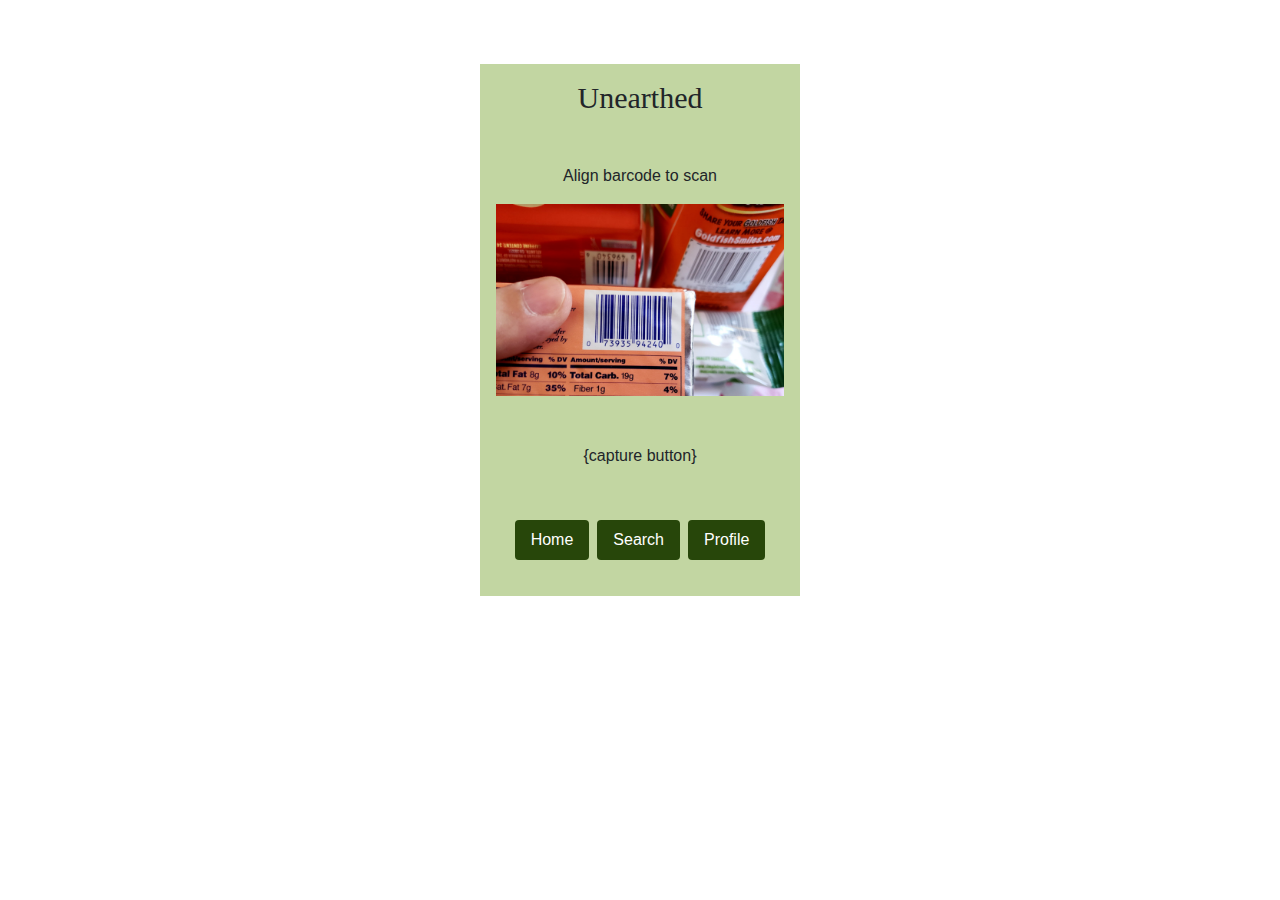
==== index.html @ a4210421 "first commit" ====
<!doctype html>
<html lang="en">
  <head>
    <!-- Required meta tags -->
    <meta charset="utf-8">
    <meta name="viewport" content="width=device-width, initial-scale=1, shrink-to-fit=no">

    <!-- Bootstrap CSS -->
    <link rel="preconnect" href="https://fonts.gstatic.com">
    <link href="https://fonts.googleapis.com/css2?family=Playfair+Display+SC&display=swap" rel="stylesheet">
    <link rel="stylesheet" href="https://stackpath.bootstrapcdn.com/bootstrap/4.3.1/css/bootstrap.min.css" integrity="sha384-ggOyR0iXCbMQv3Xipma34MD+dH/1fQ784/j6cY/iJTQUOhcWr7x9JvoRxT2MZw1T" crossorigin="anonymous">
    <link rel="stylesheet" href="style.css">

    <title>Unearthed App</title>
  </head>
  <body>

    <div id="container" class="w-25 mx-auto p-3">
    <h1 class="text-center mb-3">Unearthed</h1>

    <!-- jQuery GoogleCDN -->

    <script src="https://ajax.googleapis.com/ajax/libs/jquery/3.6.0/jquery.min.js"></script>
    <script src= "script.js"></script>

    <!-- jQuery first, then Popper.js, then Bootstrap JS -->
    <!-- <script src="https://code.jquery.com/jquery-3.3.1.slim.min.js" integrity="sha384-q8i/X+965DzO0rT7abK41JStQIAqVgRVzpbzo5smXKp4YfRvH+8abtTE1Pi6jizo" crossorigin="anonymous"></script> -->

    <script src="https://cdnjs.cloudflare.com/ajax/libs/popper.js/1.14.7/umd/popper.min.js" integrity="sha384-UO2eT0CpHqdSJQ6hJty5KVphtPhzWj9WO1clHTMGa3JDZwrnQq4sF86dIHNDz0W1" crossorigin="anonymous"></script>

    <!-- <script src="https://stackpath.bootstrapcdn.com/bootstrap/4.3.1/js/bootstrap.min.js" integrity="sha384-JjSmVgyd0p3pXB1rRibZUAYoIIy6OrQ6VrjIEaFf/nJGzIxFDsf4x0xIM+B07jRM" crossorigin="anonymous"></script> -->

</body>

<div class="text-center mt-5">
    <p>Align barcode to scan</p>
</div>



<div class="mx-auto">
    <img src="images/barcodes.jpeg" alt"barcode" class="img-fluid" alt="Responsive image">
 
</div>


<div class="text-center mt-5 mb-5">
{capture button}

</div>



<div class="d-flex justify-content-center mt-3 mb-3">

    <ul class="nav nav-pills">
        <li class="nav-item pill-1 p-1">
          <a class="nav-link active" href="#">Home</a>
        </li>
        <li class="nav-item pill-1 p-1">
          <a class="nav-link" href="#">Search</a>
        </li>
        <li class="nav-item pill-1 p-1">
          <a class="nav-link" href="#">Profile</a>
        </li>
        </li>
      </ul>
</div>

</div>




</html>
---- style.css ----
body {
    margin-top: 4em;
    
}


h1 {
    font-size: 30px;
    font-family: 'Playfair Display';
}


.nav-pills .pill-1 .nav-link {
    background-color: #27460A;
    color: white;
}

.pill-1 .nav-link:hover {
    background-color: #A2A989;
}

#container {
    background-color: #C2D6A2;
}
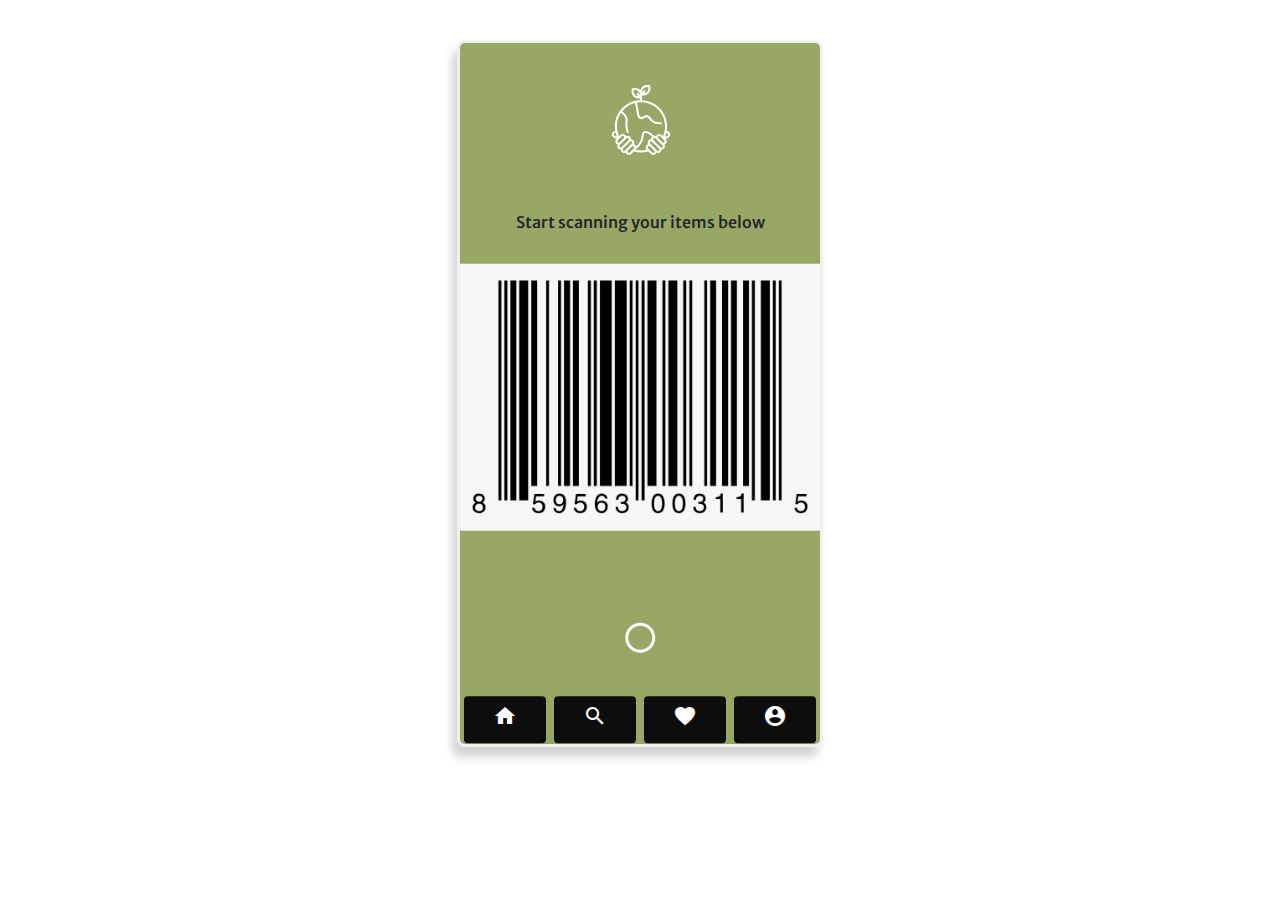
==== commit ce68067f: "third commit" ====
--- a/index.html
+++ b/index.html
@@ -7,7 +7,9 @@
 
     <!-- Bootstrap CSS -->
     <link rel="preconnect" href="https://fonts.gstatic.com">
-    <link href="https://fonts.googleapis.com/css2?family=Playfair+Display+SC&display=swap" rel="stylesheet">
+    <link rel="preconnect" href="https://fonts.gstatic.com">
+    <link href="https://fonts.googleapis.com/css2?family=Merriweather+Sans:wght@300&display=swap" rel="stylesheet">
+    <link rel="stylesheet" href="https://fonts.googleapis.com/icon?family=Material+Icons">
     <link rel="stylesheet" href="https://stackpath.bootstrapcdn.com/bootstrap/4.3.1/css/bootstrap.min.css" integrity="sha384-ggOyR0iXCbMQv3Xipma34MD+dH/1fQ784/j6cY/iJTQUOhcWr7x9JvoRxT2MZw1T" crossorigin="anonymous">
     <link rel="stylesheet" href="style.css">
 
@@ -15,8 +17,8 @@
   </head>
   <body>
 
-    <div id="container" class="w-25 mx-auto p-3">
-    <h1 class="text-center mb-3">Unearthed</h1>
+    <div id="container" class="mx-auto">
+    <!-- <h1 class="text-center p-3">Unearthed</h1> -->
 
     <!-- jQuery GoogleCDN -->
 
@@ -30,46 +32,53 @@
 
     <!-- <script src="https://stackpath.bootstrapcdn.com/bootstrap/4.3.1/js/bootstrap.min.js" integrity="sha384-JjSmVgyd0p3pXB1rRibZUAYoIIy6OrQ6VrjIEaFf/nJGzIxFDsf4x0xIM+B07jRM" crossorigin="anonymous"></script> -->
 
-</body>
+<img src="images/logo.svg" alt="brand logo" class="w-25" id="logo">
 
-<div class="text-center mt-5">
-    <p>Align barcode to scan</p>
-</div>
+<div id="environment_cam">
+  <h3 class="text-center">Start scanning your items below</h3>
+    <img src="images/barcode.png" alt="barcode" class="img-fluid" alt="Responsive image">
+  </div>
 
 
-
-<div class="mx-auto">
-    <img src="images/barcodes.jpeg" alt"barcode" class="img-fluid" alt="Responsive image">
- 
-</div>
-
-
-<div class="text-center mt-5 mb-5">
-{capture button}
+<div class ="mx-auto" id="capturebtn">
+  <a href="capture.html"><img src="images/capture.svg" alt="button" class="img-fluid" alt="Responsive image">
 
 </div>
 
 
 
-<div class="d-flex justify-content-center mt-3 mb-3">
+<!-- <div class="d-flex justify-content-center mt-3 mb-3"> -->
+<div id="navmenu">
 
-    <ul class="nav nav-pills">
+    <ul class="nav nav-pills nav-fill">
         <li class="nav-item pill-1 p-1">
-          <a class="nav-link active" href="#">Home</a>
+          <a class="nav-link active" href="#">
+            <i class="material-icons">home</i></a>
         </li>
+
         <li class="nav-item pill-1 p-1">
-          <a class="nav-link" href="#">Search</a>
+          <a class="nav-link" href="#">
+            <i class="material-icons">search</i></a>
+          </a>
         </li>
+
         <li class="nav-item pill-1 p-1">
-          <a class="nav-link" href="#">Profile</a>
+          <a class="nav-link" href="#">
+          <i class="material-icons">favorite</i></a>
         </li>
+        
+        <li class="nav-item pill-1 p-1">
+          <a class="nav-link" href="#">
+            <i class="material-icons">account_circle</i></a>
+          </a>
         </li>
+
       </ul>
 </div>
 
 </div>
 
-
+</body>
 
 
 </html>--- a/style.css
+++ b/style.css
@@ -1,24 +1,133 @@
-body {
-    margin-top: 4em;
+/* body {
+   font-size; 10px;
+} */
+
+h1 {
+    font-size: 25px;
+    font-family: 'Merriweather Sans';
+    font-weight: 100;
+    color: white;
+}
+
+h2 {
+    font-size: 18px;
+    font-family: 'Merriweather Sans';
+}
+
+h3 {
+    font-size: 16px;
+    font-family: 'Merriweather Sans';
+    margin-bottom: 2em;
+}
+
+/* Elements */
+
+#container {
+    background-color: rgb(151, 167, 101); 
+    margin-top: 30pt;
+    height: 530pt;
+    width: 275pt;
+    border: 3px solid rgb(240, 240, 240);
+    border-radius: 0.5em;
+    box-shadow: -5px 10px 10px rgb(211, 211, 211);
+}
+
+#logo {
+    margin-left: 8.5em;
+    margin-top: 2em;
+}
+
+#environment_cam {
+    transform: translateY(15%);
+}
+
+#prod_img {
+    transform: translateY(10%);
+}
+
+
+#capturebtn {
+    transform: translate(45%, 380%);
+}
+
+a {
+    color: black;
+}
+
+#navmenu {
+    transform: translateY(315%);
+    flex-direction: column;
     
 }
 
-
-h1 {
-    font-size: 30px;
-    font-family: 'Playfair Display';
+#navmenutwo {
+    transform: translateY(265%);
+    flex-direction: column;
 }
 
-
 .nav-pills .pill-1 .nav-link {
-    background-color: #27460A;
+    background-color: rgb(14, 13, 13);
     color: white;
 }
 
 .pill-1 .nav-link:hover {
-    background-color: #A2A989;
+    background-color:  rgb(83, 94, 53); 
 }
 
-#container {
-    background-color: #C2D6A2;
-}+#info {
+    margin-left: 1em;
+    margin-top: 3em;
+    text-transform: uppercase;
+    font-family: 'Merriweather Sans';
+}
+
+#info a {
+    padding: 1em;
+}
+
+#info a:hover {
+    color: black;
+}
+
+#brand {
+    background-color:#899b57; 
+    display: block;
+    margin-left: -1em;
+    border-bottom: 1px solid rgb(52, 59, 33, 0.5);
+}
+
+#ethics {
+    background-color:#899b57;
+    display: block;
+    margin-left: -1em;
+    border: 1px solid rgb(52, 59, 33, 0.5);
+}
+
+
+#certs {
+    background-color:#899b57; 
+    display: block;
+    margin-left: -1em;
+    border: 1px solid rgb(52, 59, 33, 0.5);
+}
+
+#rating {
+    background-color: #899b57;
+    display: block;
+    margin-left: -1em;
+    border: 1px solid rgb(52, 59, 33, 0.5);
+}
+
+
+.text {
+    font-size: 15px;
+    text-transform: none;
+    display: none;
+    display: block;
+    background-color: rgb(118, 134, 74); 
+    margin-left: -1em;
+    margin-bottom: 0em;
+    color: black;
+    padding: 1em;
+}
+
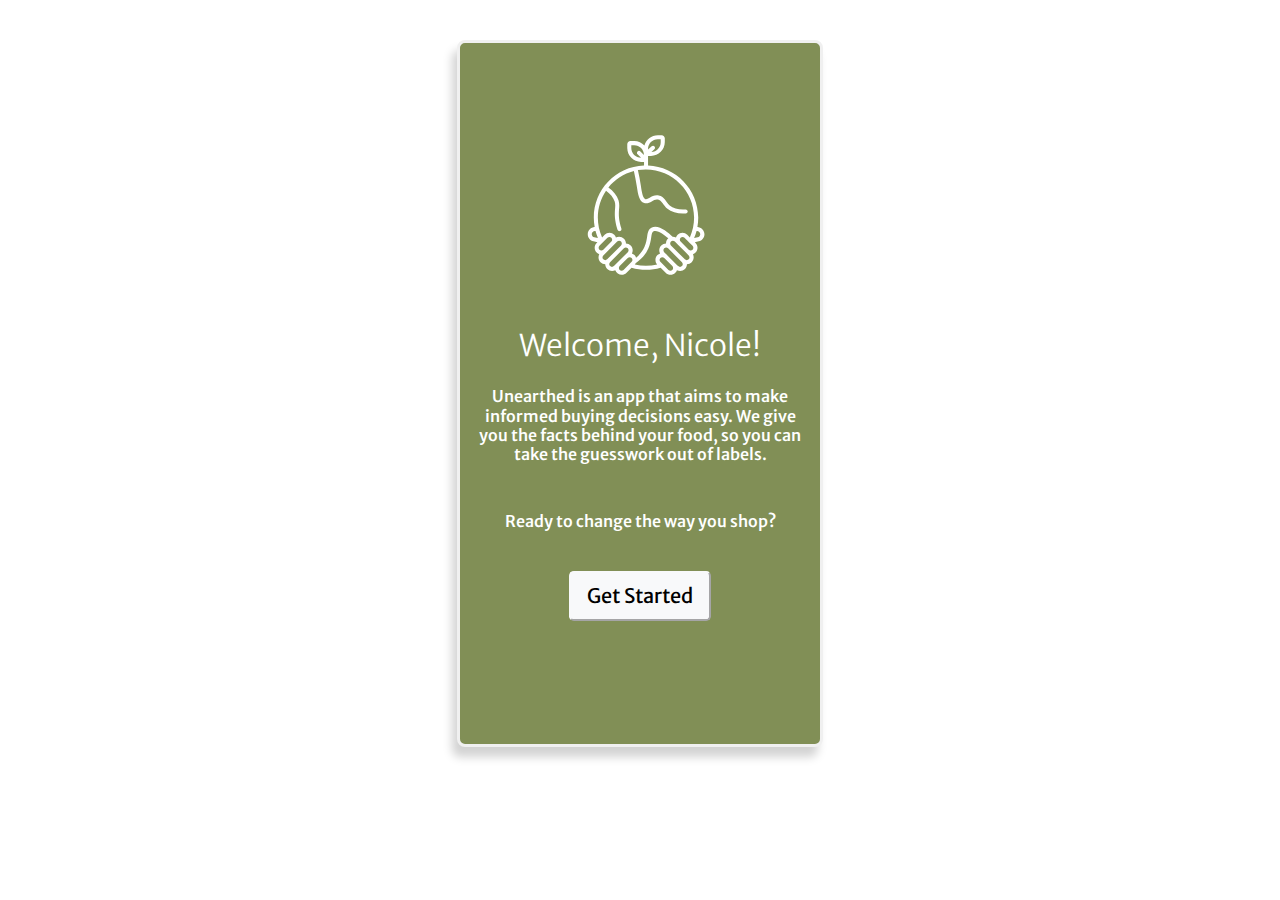
==== commit 9ac83602: "fourth commit" ====
--- a/index.html
+++ b/index.html
@@ -17,7 +17,7 @@
   </head>
   <body>
 
-    <div id="container" class="mx-auto">
+    <div id="screen" class="mx-auto">
     <!-- <h1 class="text-center p-3">Unearthed</h1> -->
 
     <!-- jQuery GoogleCDN -->
@@ -32,48 +32,28 @@
 
     <!-- <script src="https://stackpath.bootstrapcdn.com/bootstrap/4.3.1/js/bootstrap.min.js" integrity="sha384-JjSmVgyd0p3pXB1rRibZUAYoIIy6OrQ6VrjIEaFf/nJGzIxFDsf4x0xIM+B07jRM" crossorigin="anonymous"></script> -->
 
-<img src="images/logo.svg" alt="brand logo" class="w-25" id="logo">
+<img src="images/logo.svg" alt="brand logo" class="w-50" id="logo_lg">
 
-<div id="environment_cam">
-  <h3 class="text-center">Start scanning your items below</h3>
-    <img src="images/barcode.png" alt="barcode" class="img-fluid" alt="Responsive image">
+<div id="intro_head">
+  <!-- <h1 class="text-center">Unearthed</h1> -->
   </div>
 
+  <h1 class="text-center mt-4">Welcome, Nicole!</h1>
+<h3 class="text-center"> 
+    Unearthed is an app that aims to make informed buying decisions easy. We give you the facts behind your food, so you can take the guesswork out of labels. 
+</h3>
 
-<div class ="mx-auto" id="capturebtn">
-  <a href="capture.html"><img src="images/capture.svg" alt="button" class="img-fluid" alt="Responsive image">
+<h3 class="text-center mt-3">Ready to change the way you shop?</h3>
 
+<div class ="text-center mx-auto" id="start_btn">
+    <button type="button" class="btn-lg btn-light"><a href="capture.html">Get Started</a>
+    </button>
 </div>
 
-
-
-<!-- <div class="d-flex justify-content-center mt-3 mb-3"> -->
-<div id="navmenu">
-
-    <ul class="nav nav-pills nav-fill">
-        <li class="nav-item pill-1 p-1">
-          <a class="nav-link active" href="#">
-            <i class="material-icons">home</i></a>
-        </li>
-
-        <li class="nav-item pill-1 p-1">
-          <a class="nav-link" href="#">
-            <i class="material-icons">search</i></a>
-          </a>
-        </li>
-
-        <li class="nav-item pill-1 p-1">
-          <a class="nav-link" href="#">
-          <i class="material-icons">favorite</i></a>
-        </li>
-        
-        <li class="nav-item pill-1 p-1">
-          <a class="nav-link" href="#">
-            <i class="material-icons">account_circle</i></a>
-          </a>
-        </li>
-
-      </ul>
+<!-- <div class="text-center">
+<div class="spinner-border text-dark mx-auto" role="status">
+    <span class="sr-only">Loading...</span>
+  </div> -->
 </div>
 
 </div>
--- a/style.css
+++ b/style.css
@@ -1,44 +1,85 @@
-/* body {
-   font-size; 10px;
-} */
+body {
+  font-family: 'Merriweather Sans';
+  color: white;
+}
 
 h1 {
-    font-size: 25px;
+    font-size: 30px;
     font-family: 'Merriweather Sans';
     font-weight: 100;
     color: white;
 }
 
 h2 {
-    font-size: 18px;
+    font-size: 17px;
     font-family: 'Merriweather Sans';
+    color: white;
 }
 
 h3 {
     font-size: 16px;
     font-family: 'Merriweather Sans';
-    margin-bottom: 2em;
+    padding: 1em;
+}
+
+
+
+#intro_head {
+    margin-top: 2em;
 }
 
 /* Elements */
 
-#container {
-    background-color: rgb(151, 167, 101); 
+#screen {
+    background-color: rgb(129, 143, 86); 
     margin-top: 30pt;
     height: 530pt;
     width: 275pt;
     border: 3px solid rgb(240, 240, 240);
     border-radius: 0.5em;
     box-shadow: -5px 10px 10px rgb(211, 211, 211);
+    position: relative;
 }
 
-#logo {
-    margin-left: 8.5em;
-    margin-top: 2em;
+#logo_lg {
+    margin-left: 6em;
+    margin-top: 4.5em;
 }
 
-#environment_cam {
-    transform: translateY(15%);
+#logo_sm {
+    margin-left: 8.5em;
+    margin-top: 3em;
+}
+
+#start_btn {
+    margin-top: 1.5em;
+}
+
+.btn-lg:hover {
+    background-color: rgba(10, 10, 10, 0.877);
+    color: white;
+    text-decoration: none;
+}
+
+.btn-lg a:hover {
+    color:white;
+    text-decoration: none;
+}
+
+
+/* Webcam */
+
+#container {
+    transform: translateY(20%);
+    width: 330px;
+    height: 250px;
+    border: 5px rgb(255, 255, 255) solid;
+}
+
+#videoElement {
+    width: 430px;
+    height: 240px;
+    margin-left: -3.42em;
 }
 
 #prod_img {
@@ -47,7 +88,7 @@
 
 
 #capturebtn {
-    transform: translate(45%, 380%);
+    transform: translate(43%, 150%);
 }
 
 a {
@@ -55,14 +96,19 @@
 }
 
 #navmenu {
-    transform: translateY(315%);
-    flex-direction: column;
+    position: absolute;
+    width: 100%;
+    bottom: 0;
+    /* transform: translateY(315%);
+    flex-direction: column; */
     
 }
 
 #navmenutwo {
-    transform: translateY(265%);
-    flex-direction: column;
+    position: absolute;
+    width: 100%;
+    bottom: 0;
+    /* margin-left: -0.9em; */
 }
 
 .nav-pills .pill-1 .nav-link {
@@ -74,8 +120,18 @@
     background-color:  rgb(83, 94, 53); 
 }
 
+
+.figure-caption {
+    color: rgb(248, 248, 248);
+    /* font-size: 15px; */
+    margin-top: 0.5em;
+    margin-right: 0.5em;
+    font-style: italic;
+}
+
+
 #info {
-    margin-left: 1em;
+    /* margin-left: 0.9em; */
     margin-top: 3em;
     text-transform: uppercase;
     font-family: 'Merriweather Sans';
@@ -86,46 +142,43 @@
 }
 
 #info a:hover {
-    color: black;
+    font-size: 18px;
+    text-decoration: none;
 }
 
 #brand {
-    background-color:#899b57; 
+    background-color:rgb(195, 204, 146); 
     display: block;
-    margin-left: -1em;
-    border-bottom: 1px solid rgb(52, 59, 33, 0.5);
+    /* margin-left: -1em; */
 }
 
 #ethics {
-    background-color:#899b57;
+    background-color:rgb(195, 204, 146); 
     display: block;
-    margin-left: -1em;
-    border: 1px solid rgb(52, 59, 33, 0.5);
+    /* margin-left: -1em; */
 }
 
 
 #certs {
-    background-color:#899b57; 
+    background-color: rgb(195, 204, 146); 
     display: block;
-    margin-left: -1em;
-    border: 1px solid rgb(52, 59, 33, 0.5);
+    /* margin-left: -1em; */
 }
 
 #rating {
-    background-color: #899b57;
+    background-color:rgb(195, 204, 146);   
     display: block;
-    margin-left: -1em;
-    border: 1px solid rgb(52, 59, 33, 0.5);
+    /* margin-left: -1em; */
 }
 
 
 .text {
-    font-size: 15px;
+    font-size: 13px;
     text-transform: none;
     display: none;
     display: block;
-    background-color: rgb(118, 134, 74); 
-    margin-left: -1em;
+    background-color: rgb(223, 233, 167); 
+    /* margin-left: -1em; */
     margin-bottom: 0em;
     color: black;
     padding: 1em;
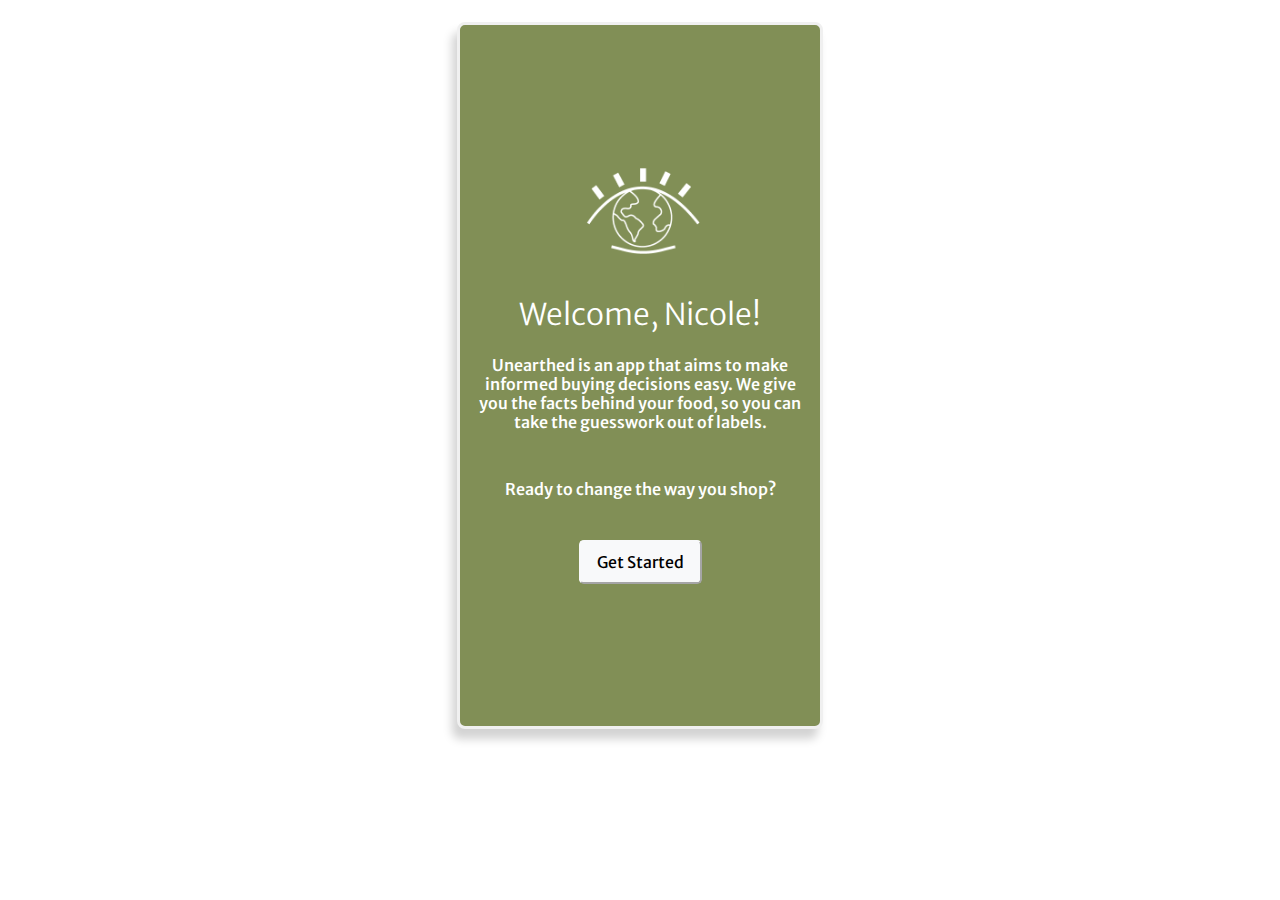
==== commit a9e7f2fd: "fifth commit" ====
--- a/index.html
+++ b/index.html
@@ -18,45 +18,30 @@
   <body>
 
     <div id="screen" class="mx-auto">
-    <!-- <h1 class="text-center p-3">Unearthed</h1> -->
-
-    <!-- jQuery GoogleCDN -->
 
     <script src="https://ajax.googleapis.com/ajax/libs/jquery/3.6.0/jquery.min.js"></script>
     <script src= "script.js"></script>
-
-    <!-- jQuery first, then Popper.js, then Bootstrap JS -->
-    <!-- <script src="https://code.jquery.com/jquery-3.3.1.slim.min.js" integrity="sha384-q8i/X+965DzO0rT7abK41JStQIAqVgRVzpbzo5smXKp4YfRvH+8abtTE1Pi6jizo" crossorigin="anonymous"></script> -->
-
     <script src="https://cdnjs.cloudflare.com/ajax/libs/popper.js/1.14.7/umd/popper.min.js" integrity="sha384-UO2eT0CpHqdSJQ6hJty5KVphtPhzWj9WO1clHTMGa3JDZwrnQq4sF86dIHNDz0W1" crossorigin="anonymous"></script>
 
-    <!-- <script src="https://stackpath.bootstrapcdn.com/bootstrap/4.3.1/js/bootstrap.min.js" integrity="sha384-JjSmVgyd0p3pXB1rRibZUAYoIIy6OrQ6VrjIEaFf/nJGzIxFDsf4x0xIM+B07jRM" crossorigin="anonymous"></script> -->
+    <img src="images/logo.png" alt="brand logo" class="w-100" id="logo_lg">
 
-<img src="images/logo.svg" alt="brand logo" class="w-50" id="logo_lg">
-
-<div id="intro_head">
-  <!-- <h1 class="text-center">Unearthed</h1> -->
+  <div id="intro_head">
+    <h1 class="text-center mt-4">Welcome, Nicole!</h1>
   </div>
 
-  <h1 class="text-center mt-4">Welcome, Nicole!</h1>
-<h3 class="text-center"> 
+    <h3 class="text-center"> 
     Unearthed is an app that aims to make informed buying decisions easy. We give you the facts behind your food, so you can take the guesswork out of labels. 
-</h3>
+    </h3>
+    <h3 class="text-center mt-3">Ready to change the way you shop?
+    </h3>
 
-<h3 class="text-center mt-3">Ready to change the way you shop?</h3>
-
-<div class ="text-center mx-auto" id="start_btn">
+  <div class ="text-center mx-auto" id="start_btn">
     <button type="button" class="btn-lg btn-light"><a href="capture.html">Get Started</a>
     </button>
-</div>
+  </div>
+  </div>
+  </div>
 
-<!-- <div class="text-center">
-<div class="spinner-border text-dark mx-auto" role="status">
-    <span class="sr-only">Loading...</span>
-  </div> -->
-</div>
-
-</div>
 
 </body>
 
--- a/style.css
+++ b/style.css
@@ -25,16 +25,16 @@
 
 
 #intro_head {
-    margin-top: 2em;
+    margin-top: -6em;
 }
 
 /* Elements */
 
 #screen {
     background-color: rgb(129, 143, 86); 
-    margin-top: 30pt;
-    height: 530pt;
-    width: 275pt;
+    margin-top: 22px;
+    height: 706.6px;
+    width: 366.6px;
     border: 3px solid rgb(240, 240, 240);
     border-radius: 0.5em;
     box-shadow: -5px 10px 10px rgb(211, 211, 211);
@@ -42,17 +42,21 @@
 }
 
 #logo_lg {
-    margin-left: 6em;
-    margin-top: 4.5em;
+    /* margin-left: 6em; */
+    margin-top: 4em;
 }
 
 #logo_sm {
-    margin-left: 8.5em;
+    margin-left: 3em;
     margin-top: 3em;
 }
 
 #start_btn {
     margin-top: 1.5em;
+}
+
+.btn-lg {
+    font-size: 1rem;
 }
 
 .btn-lg:hover {
@@ -67,10 +71,10 @@
 }
 
 
-/* Webcam */
+/* Livecam */
 
 #container {
-    transform: translateY(20%);
+    transform: translateY(-20%);
     width: 330px;
     height: 250px;
     border: 5px rgb(255, 255, 255) solid;
@@ -82,13 +86,17 @@
     margin-left: -3.42em;
 }
 
+#camera_text {
+    margin-top: -3em;
+}
+
 #prod_img {
     transform: translateY(10%);
 }
 
 
 #capturebtn {
-    transform: translate(43%, 150%);
+    transform: translate(43%, 100%);
 }
 
 a {
@@ -99,16 +107,12 @@
     position: absolute;
     width: 100%;
     bottom: 0;
-    /* transform: translateY(315%);
-    flex-direction: column; */
-    
 }
 
 #navmenutwo {
     position: absolute;
     width: 100%;
     bottom: 0;
-    /* margin-left: -0.9em; */
 }
 
 .nav-pills .pill-1 .nav-link {
@@ -129,46 +133,39 @@
     font-style: italic;
 }
 
-
 #info {
-    /* margin-left: 0.9em; */
     margin-top: 3em;
     text-transform: uppercase;
     font-family: 'Merriweather Sans';
 }
 
-#info a {
+#content a {
     padding: 1em;
 }
 
-#info a:hover {
+#content a:hover {
     font-size: 18px;
     text-decoration: none;
 }
 
 #brand {
     background-color:rgb(195, 204, 146); 
-    display: block;
-    /* margin-left: -1em; */
+    display: block; 
 }
 
 #ethics {
-    background-color:rgb(195, 204, 146); 
-    display: block;
-    /* margin-left: -1em; */
+    background-color:#c3cc92; 
+    display: block; 
 }
-
 
 #certs {
     background-color: rgb(195, 204, 146); 
     display: block;
-    /* margin-left: -1em; */
 }
 
 #rating {
     background-color:rgb(195, 204, 146);   
-    display: block;
-    /* margin-left: -1em; */
+    display: block;  
 }
 
 
@@ -177,8 +174,7 @@
     text-transform: none;
     display: none;
     display: block;
-    background-color: rgb(223, 233, 167); 
-    /* margin-left: -1em; */
+    background-color: #dfe9a7; 
     margin-bottom: 0em;
     color: black;
     padding: 1em;
